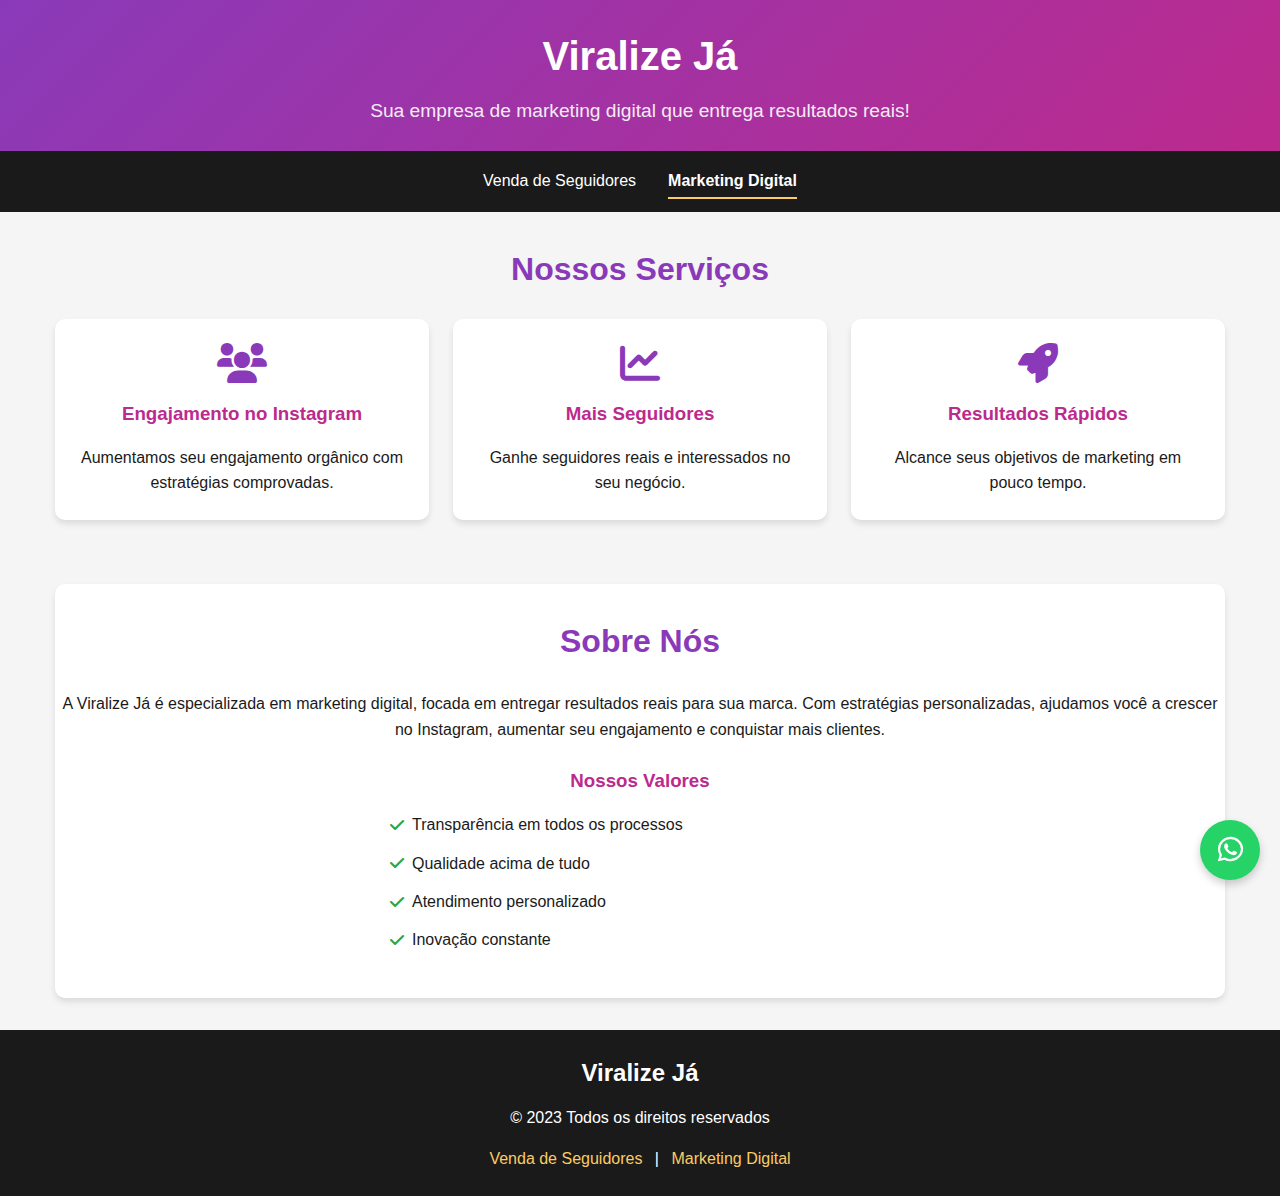
==== marketing.html @ 75e2b8ad "Add files via upload" ====
<!DOCTYPE html>
<html lang="pt-BR">
<head>
    <meta charset="UTF-8">
    <meta name="viewport" content="width=device-width, initial-scale=1.0">
    <title>Viralize Já - Marketing Digital</title>
    <link rel="stylesheet" href="styles.css">
    <link rel="stylesheet" href="https://cdnjs.cloudflare.com/ajax/libs/font-awesome/6.0.0/css/all.min.css">
    <link rel="icon" href="images/whatsapp-icon.jpeg">
</head>
<body>
    <header>
        <div class="container">
            <h1>Viralize Já</h1>
            <p>Sua empresa de marketing digital que entrega resultados reais!</p>
        </div>
    </header>

    <nav class="main-nav">
        <div class="container">
            <a href="index.html" class="nav-link">Venda de Seguidores</a>
            <a href="marketing.html" class="nav-link active">Marketing Digital</a>
        </div>
    </nav>

    <div class="container">
        <section id="servicos">
            <h2>Nossos Serviços</h2>
            <div class="servicos-grid">
                <div class="servico">
                    <i class="fas fa-users"></i>
                    <h3>Engajamento no Instagram</h3>
                    <p>Aumentamos seu engajamento orgânico com estratégias comprovadas.</p>
                </div>
                <div class="servico">
                    <i class="fas fa-chart-line"></i>
                    <h3>Mais Seguidores</h3>
                    <p>Ganhe seguidores reais e interessados no seu negócio.</p>
                </div>
                <div class="servico">
                    <i class="fas fa-rocket"></i>
                    <h3>Resultados Rápidos</h3>
                    <p>Alcance seus objetivos de marketing em pouco tempo.</p>
                </div>
            </div>
        </section>

        <section id="sobre">
            <h2>Sobre Nós</h2>
            <p>A Viralize Já é especializada em marketing digital, focada em entregar resultados reais para sua marca. Com estratégias personalizadas, ajudamos você a crescer no Instagram, aumentar seu engajamento e conquistar mais clientes.</p>
            
            <div class="valores">
                <h3>Nossos Valores</h3>
                <ul>
                    <li><i class="fas fa-check"></i> Transparência em todos os processos</li>
                    <li><i class="fas fa-check"></i> Qualidade acima de tudo</li>
                    <li><i class="fas fa-check"></i> Atendimento personalizado</li>
                    <li><i class="fas fa-check"></i> Inovação constante</li>
                </ul>
            </div>
        </section>
    </div>

    <footer>
        <div class="container">
            <div class="footer-logo">Viralize Já</div>
            <p>© 2023 Todos os direitos reservados</p>
            <div class="footer-links">
                <a href="index.html">Venda de Seguidores</a> | 
                <a href="marketing.html">Marketing Digital</a>
            </div>
        </div>
    </footer>

    <a href="https://wa.me/5511985310434" class="whatsapp-button" target="_blank">
        <i class="fab fa-whatsapp"></i>
    </a>

    <script src="js/script.js"></script>
</body>
</html>
---- styles.css ----
:root {
    --primary: #8a3ab9;
    --secondary: #bc2a8d;
    --accent: #fccc63;
    --dark: #1a1a1a;
    --light: #f8f9fa;
    --success: #28a745;
}

* {
    margin: 0;
    padding: 0;
    box-sizing: border-box;
    font-family: 'Segoe UI', Tahoma, Geneva, Verdana, sans-serif;
}

body {
    background-color: #f5f5f5;
    color: var(--dark);
    line-height: 1.6;
}

.container {
    max-width: 1200px;
    margin: 0 auto;
    padding: 0 15px;
}

/* Header */
header {
    background: linear-gradient(135deg, var(--primary), var(--secondary));
    color: white;
    padding: 1.5rem 0;
    text-align: center;
    box-shadow: 0 4px 12px rgba(0, 0, 0, 0.1);
}

header h1 {
    font-size: 2rem;
    margin-bottom: 0.5rem;
}

header p {
    font-size: 1rem;
    opacity: 0.9;
}

/* Navigation */
.main-nav {
    background-color: var(--dark);
    padding: 0.8rem 0;
}

.main-nav .container {
    display: flex;
    justify-content: center;
    gap: 1rem;
}

.nav-link {
    color: white;
    text-decoration: none;
    font-weight: 500;
    padding: 0.3rem 0;
    position: relative;
}

.nav-link.active {
    font-weight: 700;
}

.nav-link.active::after {
    content: '';
    position: absolute;
    bottom: 0;
    left: 0;
    width: 100%;
    height: 2px;
    background-color: var(--accent);
}

/* Página de Vendas */
.intro {
    text-align: center;
    padding: 1.5rem;
    background-color: white;
    margin: 1.5rem 0;
    border-radius: 10px;
    box-shadow: 0 4px 6px rgba(0, 0, 0, 0.05);
}

.intro h2 {
    font-size: 1.5rem;
    margin-bottom: 1rem;
    color: var(--primary);
}

.products {
    display: flex;
    flex-wrap: wrap;
    justify-content: center;
    gap: 1.5rem;
    margin: 2rem 0;
}

.product-category {
    background: white;
    border-radius: 10px;
    overflow: hidden;
    box-shadow: 0 4px 6px rgba(0, 0, 0, 0.05);
    width: 100%;
}

.category-header {
    background: linear-gradient(135deg, var(--primary), var(--secondary));
    color: white;
    padding: 0.8rem;
    text-align: center;
    font-size: 1.2rem;
    font-weight: 600;
}

.product-list {
    padding: 1rem;
}

.product-item {
    display: flex;
    flex-direction: column;
    padding: 0.8rem;
    border-bottom: 1px solid #eee;
}

.product-info {
    width: 100%;
    margin-bottom: 0.5rem;
}

.product-name {
    font-weight: 600;
    font-size: 1rem;
}

.product-price {
    color: var(--success);
    font-weight: 700;
    font-size: 1.1rem;
    margin: 0.5rem 0;
}

.buy-btn {
    background: linear-gradient(135deg, var(--primary), var(--secondary));
    color: white;
    border: none;
    padding: 0.6rem;
    border-radius: 5px;
    cursor: pointer;
    font-weight: 600;
    box-shadow: 0 2px 4px rgba(0, 0, 0, 0.1);
    width: 100%;
}

.features {
    display: flex;
    flex-wrap: wrap;
    justify-content: center;
    gap: 1.5rem;
    margin: 2rem 0;
}

.feature-card {
    background: white;
    border-radius: 10px;
    padding: 1.5rem;
    width: 100%;
    text-align: center;
    box-shadow: 0 4px 6px rgba(0, 0, 0, 0.05);
}

.feature-icon {
    font-size: 2rem;
    color: var(--primary);
    margin-bottom: 0.8rem;
}

.feature-title {
    font-size: 1.1rem;
    margin-bottom: 0.8rem;
    color: var(--primary);
}

/* Página de Marketing */
#servicos {
    padding: 2rem 0;
}

#servicos h2 {
    text-align: center;
    margin-bottom: 1.5rem;
    color: var(--primary);
    font-size: 1.8rem;
}

.servicos-grid {
    display: grid;
    grid-template-columns: 1fr;
    gap: 1.5rem;
    margin-top: 1.5rem;
}

.servico {
    background-color: white;
    padding: 1.5rem;
    border-radius: 10px;
    box-shadow: 0 4px 6px rgba(0, 0, 0, 0.1);
    text-align: center;
}

.servico i {
    font-size: 2.5rem;
    color: var(--primary);
    margin-bottom: 1rem;
}

.servico h3 {
    margin-bottom: 1rem;
    color: var(--secondary);
}

#sobre {
    padding: 2rem 0;
    background-color: white;
    margin: 2rem 0;
    border-radius: 10px;
    box-shadow: 0 4px 6px rgba(0, 0, 0, 0.1);
}

#sobre h2 {
    text-align: center;
    margin-bottom: 1.5rem;
    color: var(--primary);
    font-size: 1.8rem;
}

#sobre p {
    margin-bottom: 1.5rem;
    text-align: center;
}

.valores {
    margin-top: 1.5rem;
}

.valores h3 {
    text-align: center;
    margin-bottom: 1rem;
    color: var(--secondary);
}

.valores ul {
    list-style: none;
    max-width: 500px;
    margin: 0 auto;
}

.valores li {
    margin-bottom: 0.8rem;
    display: flex;
    align-items: center;
}

.valores i {
    color: var(--success);
    margin-right: 0.5rem;
}

/* Footer */
footer {
    background-color: var(--dark);
    color: white;
    text-align: center;
    padding: 1.5rem 0;
    margin-top: 2rem;
}

.footer-logo {
    font-size: 1.5rem;
    font-weight: 800;
    margin-bottom: 0.8rem;
}

.footer-links {
    margin-top: 1rem;
}

.footer-links a {
    color: var(--accent);
    text-decoration: none;
    margin: 0 0.5rem;
}

/* WhatsApp Button */
.whatsapp-button {
    position: fixed;
    bottom: 20px;
    right: 20px;
    background-color: #25D366;
    color: white;
    width: 50px;
    height: 50px;
    border-radius: 50%;
    display: flex;
    justify-content: center;
    align-items: center;
    font-size: 1.5rem;
    box-shadow: 0 4px 8px rgba(0, 0, 0, 0.2);
    z-index: 100;
    text-decoration: none;
}

/* Responsividade */
@media (min-width: 768px) {
    header h1 {
        font-size: 2.5rem;
    }
    
    header p {
        font-size: 1.2rem;
    }
    
    .main-nav .container {
        gap: 2rem;
    }
    
    .intro h2 {
        font-size: 2rem;
    }
    
    .product-item {
        flex-direction: row;
        justify-content: space-between;
        align-items: center;
    }
    
    .product-info {
        flex: 1;
        margin-bottom: 0;
    }
    
    .product-price {
        margin: 0 1rem;
        white-space: nowrap;
    }
    
    .buy-btn {
        width: auto;
    }
    
    .servicos-grid {
        grid-template-columns: repeat(3, 1fr);
    }
    
    #servicos h2, #sobre h2 {
        font-size: 2rem;
    }
    
    .whatsapp-button {
        width: 60px;
        height: 60px;
        font-size: 1.8rem;
    }
}
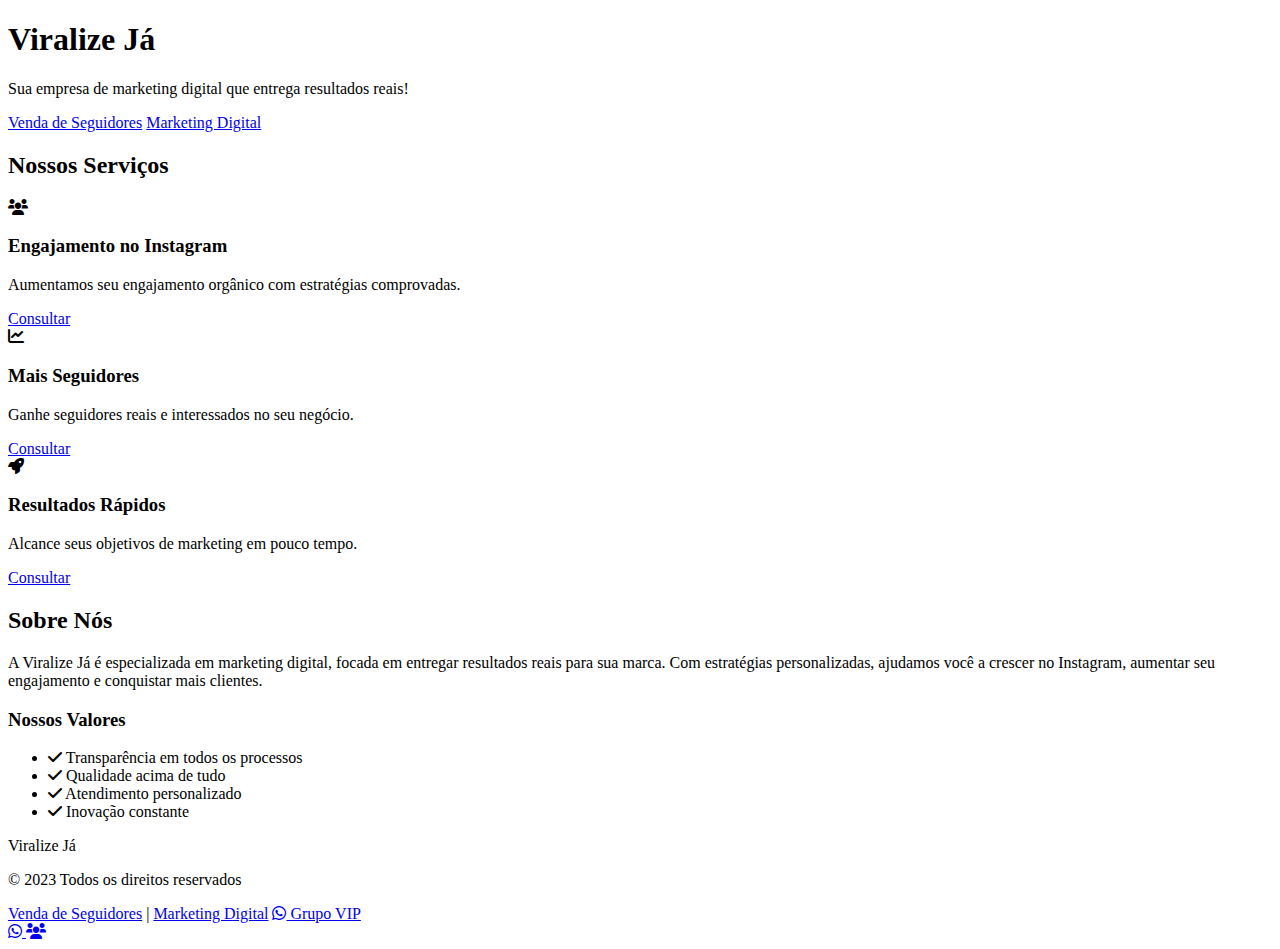
==== commit 8d79b52b: "Update marketing.html" ====
--- a/marketing.html
+++ b/marketing.html
@@ -4,7 +4,7 @@
     <meta charset="UTF-8">
     <meta name="viewport" content="width=device-width, initial-scale=1.0">
     <title>Viralize Já - Marketing Digital</title>
-    <link rel="stylesheet" href="styles.css">
+    <link rel="stylesheet" href="css/styles.css">
     <link rel="stylesheet" href="https://cdnjs.cloudflare.com/ajax/libs/font-awesome/6.0.0/css/all.min.css">
     <link rel="icon" href="images/whatsapp-icon.jpeg">
 </head>
@@ -31,16 +31,19 @@
                     <i class="fas fa-users"></i>
                     <h3>Engajamento no Instagram</h3>
                     <p>Aumentamos seu engajamento orgânico com estratégias comprovadas.</p>
+                    <a href="https://wa.me/5511985310434?text=✅%20*Viralize%20Já*%20✅%0A%0A📌%20*Serviço:*%20Engajamento%20no%20Instagram%0A💰%20*Valor:*%20Consultar%0A%0AEu%20quero%20saber%20mais%20sobre%20este%20serviço!" class="buy-btn">Consultar</a>
                 </div>
                 <div class="servico">
                     <i class="fas fa-chart-line"></i>
                     <h3>Mais Seguidores</h3>
                     <p>Ganhe seguidores reais e interessados no seu negócio.</p>
+                    <a href="https://wa.me/5511985310434?text=✅%20*Viralize%20Já*%20✅%0A%0A📌%20*Serviço:*%20Crescimento%20de%20Seguidores%0A💰%20*Valor:*%20Consultar%0A%0AEu%20quero%20saber%20mais%20sobre%20este%20serviço!" class="buy-btn">Consultar</a>
                 </div>
                 <div class="servico">
                     <i class="fas fa-rocket"></i>
                     <h3>Resultados Rápidos</h3>
                     <p>Alcance seus objetivos de marketing em pouco tempo.</p>
+                    <a href="https://wa.me/5511985310434?text=✅%20*Viralize%20Já*%20✅%0A%0A📌%20*Serviço:*%20Resultados%20Rápidos%0A💰%20*Valor:*%20Consultar%0A%0AEu%20quero%20saber%20mais%20sobre%20este%20serviço!" class="buy-btn">Consultar</a>
                 </div>
             </div>
         </section>
@@ -68,14 +71,19 @@
             <div class="footer-links">
                 <a href="index.html">Venda de Seguidores</a> | 
                 <a href="marketing.html">Marketing Digital</a>
+                <a href="https://chat.whatsapp.com/LRmUYchsaDv9oKbH7AMEqA" class="group-link" target="_blank">
+                    <i class="fab fa-whatsapp"></i> Grupo VIP
+                </a>
             </div>
         </div>
     </footer>
 
-    <a href="https://wa.me/5511985310434" class="whatsapp-button" target="_blank">
+    <a href="#" class="whatsapp-button" target="_blank">
         <i class="fab fa-whatsapp"></i>
     </a>
 
-    <script src="js/script.js"></script>
+    <a href="https://chat.whatsapp.com/LRmUYchsaDv9oKbH7AMEqA" class="whatsapp-group-button" target="_blank" title="Entrar no Grupo">
+        <i class="fas fa-users"></i>
+    </a>
 </body>
-</html>+</html>
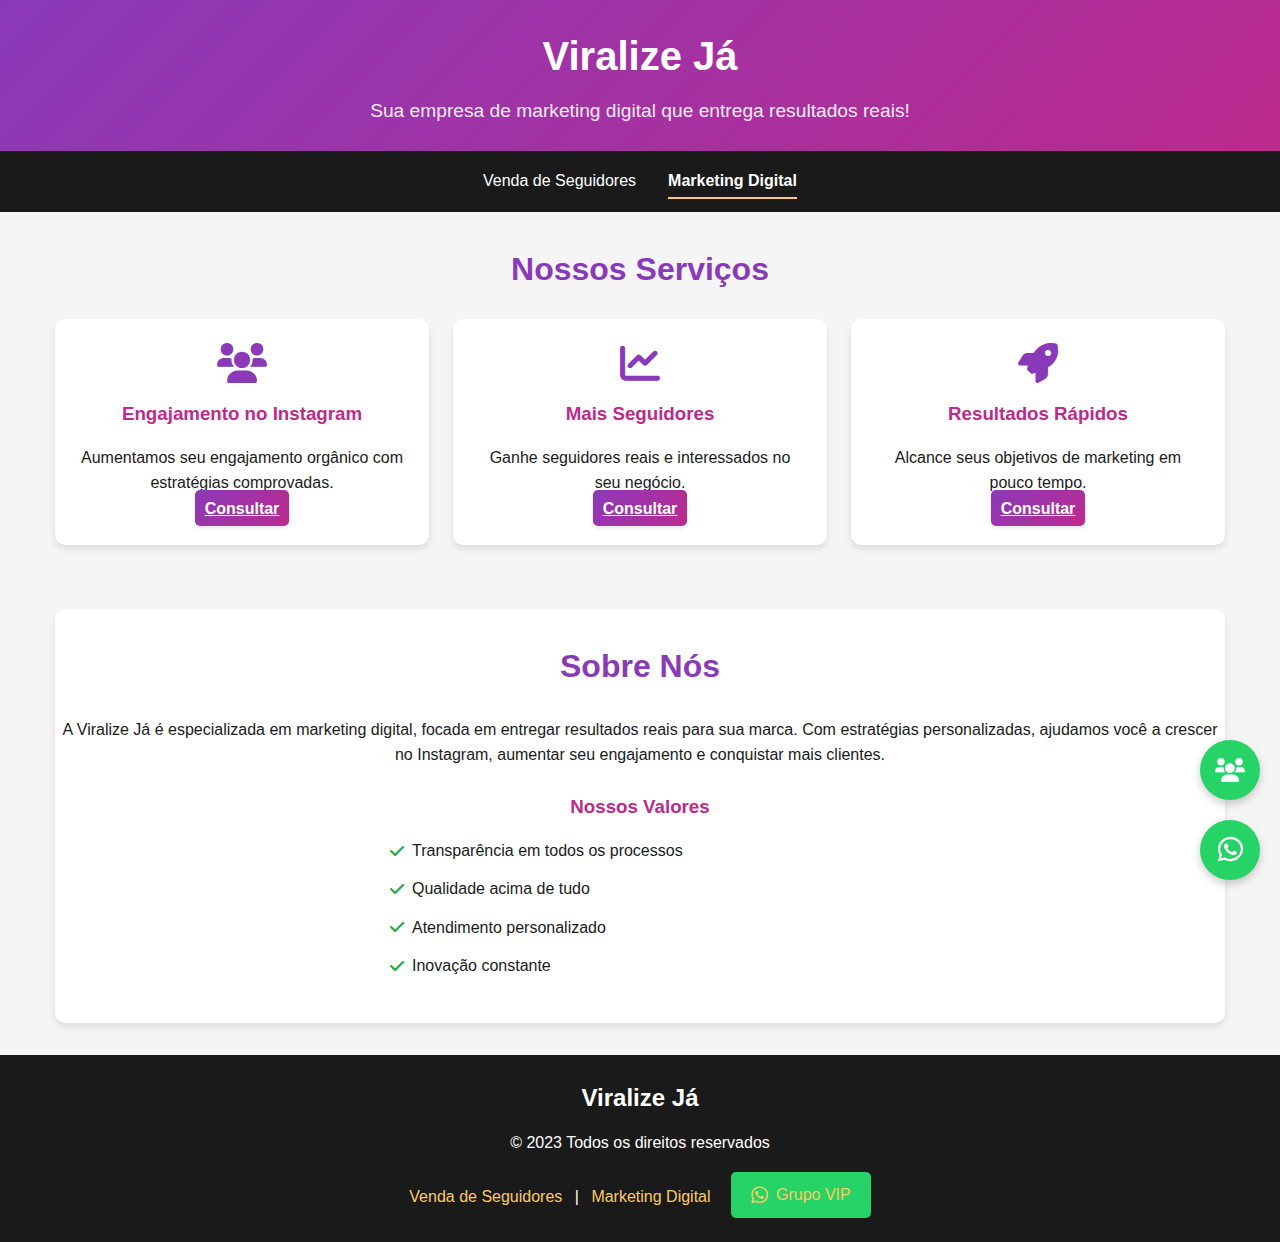
==== commit 5de8e8d3: "Update marketing.html" ====
--- a/marketing.html
+++ b/marketing.html
@@ -4,7 +4,7 @@
     <meta charset="UTF-8">
     <meta name="viewport" content="width=device-width, initial-scale=1.0">
     <title>Viralize Já - Marketing Digital</title>
-    <link rel="stylesheet" href="css/styles.css">
+    <link rel="stylesheet" href="styles.css">
     <link rel="stylesheet" href="https://cdnjs.cloudflare.com/ajax/libs/font-awesome/6.0.0/css/all.min.css">
     <link rel="icon" href="images/whatsapp-icon.jpeg">
 </head>
--- a/styles.css
+++ b/styles.css
@@ -0,0 +1,428 @@
+:root {
+    --primary: #8a3ab9;
+    --secondary: #bc2a8d;
+    --accent: #fccc63;
+    --dark: #1a1a1a;
+    --light: #f8f9fa;
+    --success: #28a745;
+}
+
+* {
+    margin: 0;
+    padding: 0;
+    box-sizing: border-box;
+    font-family: 'Segoe UI', Tahoma, Geneva, Verdana, sans-serif;
+}
+
+body {
+    background-color: #f5f5f5;
+    color: var(--dark);
+    line-height: 1.6;
+}
+
+.container {
+    max-width: 1200px;
+    margin: 0 auto;
+    padding: 0 15px;
+}
+
+/* Header */
+header {
+    background: linear-gradient(135deg, var(--primary), var(--secondary));
+    color: white;
+    padding: 1.5rem 0;
+    text-align: center;
+    box-shadow: 0 4px 12px rgba(0, 0, 0, 0.1);
+}
+
+header h1 {
+    font-size: 2rem;
+    margin-bottom: 0.5rem;
+}
+
+header p {
+    font-size: 1rem;
+    opacity: 0.9;
+}
+
+/* Navigation */
+.main-nav {
+    background-color: var(--dark);
+    padding: 0.8rem 0;
+}
+
+.main-nav .container {
+    display: flex;
+    justify-content: center;
+    gap: 1rem;
+}
+
+.nav-link {
+    color: white;
+    text-decoration: none;
+    font-weight: 500;
+    padding: 0.3rem 0;
+    position: relative;
+}
+
+.nav-link.active {
+    font-weight: 700;
+}
+
+.nav-link.active::after {
+    content: '';
+    position: absolute;
+    bottom: 0;
+    left: 0;
+    width: 100%;
+    height: 2px;
+    background-color: var(--accent);
+}
+
+/* Página de Vendas */
+.intro {
+    text-align: center;
+    padding: 1.5rem;
+    background-color: white;
+    margin: 1.5rem 0;
+    border-radius: 10px;
+    box-shadow: 0 4px 6px rgba(0, 0, 0, 0.05);
+}
+
+.intro h2 {
+    font-size: 1.5rem;
+    margin-bottom: 1rem;
+    color: var(--primary);
+}
+
+.products {
+    display: flex;
+    flex-wrap: wrap;
+    justify-content: center;
+    gap: 1.5rem;
+    margin: 2rem 0;
+}
+
+.product-category {
+    background: white;
+    border-radius: 10px;
+    overflow: hidden;
+    box-shadow: 0 4px 6px rgba(0, 0, 0, 0.05);
+    width: 100%;
+}
+
+.category-header {
+    background: linear-gradient(135deg, var(--primary), var(--secondary));
+    color: white;
+    padding: 0.8rem;
+    text-align: center;
+    font-size: 1.2rem;
+    font-weight: 600;
+}
+
+.product-list {
+    padding: 1rem;
+}
+
+.product-item {
+    display: flex;
+    flex-direction: column;
+    padding: 0.8rem;
+    border-bottom: 1px solid #eee;
+}
+
+.product-info {
+    width: 100%;
+    margin-bottom: 0.5rem;
+}
+
+.product-name {
+    font-weight: 600;
+    font-size: 1rem;
+}
+
+.product-price {
+    color: var(--success);
+    font-weight: 700;
+    font-size: 1.1rem;
+    margin: 0.5rem 0;
+}
+
+.buy-btn {
+    background: linear-gradient(135deg, var(--primary), var(--secondary));
+    color: white;
+    border: none;
+    padding: 0.6rem;
+    border-radius: 5px;
+    cursor: pointer;
+    font-weight: 600;
+    box-shadow: 0 2px 4px rgba(0, 0, 0, 0.1);
+    width: 100%;
+}
+
+.features {
+    display: flex;
+    flex-wrap: wrap;
+    justify-content: center;
+    gap: 1.5rem;
+    margin: 2rem 0;
+}
+
+.feature-card {
+    background: white;
+    border-radius: 10px;
+    padding: 1.5rem;
+    width: 100%;
+    text-align: center;
+    box-shadow: 0 4px 6px rgba(0, 0, 0, 0.05);
+}
+
+.feature-icon {
+    font-size: 2rem;
+    color: var(--primary);
+    margin-bottom: 0.8rem;
+}
+
+.feature-title {
+    font-size: 1.1rem;
+    margin-bottom: 0.8rem;
+    color: var(--primary);
+}
+
+/* Página de Marketing */
+#servicos {
+    padding: 2rem 0;
+}
+
+#servicos h2 {
+    text-align: center;
+    margin-bottom: 1.5rem;
+    color: var(--primary);
+    font-size: 1.8rem;
+}
+
+.servicos-grid {
+    display: grid;
+    grid-template-columns: 1fr;
+    gap: 1.5rem;
+    margin-top: 1.5rem;
+}
+
+.servico {
+    background-color: white;
+    padding: 1.5rem;
+    border-radius: 10px;
+    box-shadow: 0 4px 6px rgba(0, 0, 0, 0.1);
+    text-align: center;
+}
+
+.servico i {
+    font-size: 2.5rem;
+    color: var(--primary);
+    margin-bottom: 1rem;
+}
+
+.servico h3 {
+    margin-bottom: 1rem;
+    color: var(--secondary);
+}
+
+#sobre {
+    padding: 2rem 0;
+    background-color: white;
+    margin: 2rem 0;
+    border-radius: 10px;
+    box-shadow: 0 4px 6px rgba(0, 0, 0, 0.1);
+}
+
+#sobre h2 {
+    text-align: center;
+    margin-bottom: 1.5rem;
+    color: var(--primary);
+    font-size: 1.8rem;
+}
+
+#sobre p {
+    margin-bottom: 1.5rem;
+    text-align: center;
+}
+
+.valores {
+    margin-top: 1.5rem;
+}
+
+.valores h3 {
+    text-align: center;
+    margin-bottom: 1rem;
+    color: var(--secondary);
+}
+
+.valores ul {
+    list-style: none;
+    max-width: 500px;
+    margin: 0 auto;
+}
+
+.valores li {
+    margin-bottom: 0.8rem;
+    display: flex;
+    align-items: center;
+}
+
+.valores i {
+    color: var(--success);
+    margin-right: 0.5rem;
+}
+
+/* Footer */
+footer {
+    background-color: var(--dark);
+    color: white;
+    text-align: center;
+    padding: 1.5rem 0;
+    margin-top: 2rem;
+}
+
+.footer-logo {
+    font-size: 1.5rem;
+    font-weight: 800;
+    margin-bottom: 0.8rem;
+}
+
+.footer-links {
+    margin-top: 1rem;
+}
+
+.footer-links a {
+    color: var(--accent);
+    text-decoration: none;
+    margin: 0 0.5rem;
+}
+
+/* WhatsApp Button */
+.whatsapp-button {
+    position: fixed;
+    bottom: 20px;
+    right: 20px;
+    background-color: #25D366;
+    color: white;
+    width: 50px;
+    height: 50px;
+    border-radius: 50%;
+    display: flex;
+    justify-content: center;
+    align-items: center;
+    font-size: 1.5rem;
+    box-shadow: 0 4px 8px rgba(0, 0, 0, 0.2);
+    z-index: 100;
+    text-decoration: none;
+}
+
+/* Responsividade */
+@media (min-width: 768px) {
+    header h1 {
+        font-size: 2.5rem;
+    }
+    
+    header p {
+        font-size: 1.2rem;
+    }
+    
+    .main-nav .container {
+        gap: 2rem;
+    }
+    
+    .intro h2 {
+        font-size: 2rem;
+    }
+    
+    .product-item {
+        flex-direction: row;
+        justify-content: space-between;
+        align-items: center;
+    }
+    
+    .product-info {
+        flex: 1;
+        margin-bottom: 0;
+    }
+    
+    .product-price {
+        margin: 0 1rem;
+        white-space: nowrap;
+    }
+    
+    .buy-btn {
+        width: auto;
+    }
+    
+    .servicos-grid {
+        grid-template-columns: repeat(3, 1fr);
+    }
+    
+    #servicos h2, #sobre h2 {
+        font-size: 2rem;
+    }
+    /* Botão do Grupo WhatsApp */
+.whatsapp-group-button {
+    position: fixed;
+    bottom: 90px;
+    right: 20px;
+    background-color: #25D366;
+    color: white;
+    width: 50px;
+    height: 50px;
+    border-radius: 50%;
+    display: flex;
+    justify-content: center;
+    align-items: center;
+    font-size: 1.5rem;
+    box-shadow: 0 4px 8px rgba(0, 0, 0, 0.2);
+    z-index: 100;
+    text-decoration: none;
+}
+
+.whatsapp-group-button i {
+    font-size: 1.3rem;
+}
+
+.group-link {
+    display: inline-flex;
+    align-items: center;
+    gap: 8px;
+    background-color: #25D366;
+    color: white;
+    padding: 8px 15px;
+    border-radius: 5px;
+    text-decoration: none;
+    font-weight: 500;
+    margin-top: 10px;
+}
+
+.group-link i {
+    font-size: 1.2rem;
+}
+
+/* Ajuste para desktop */
+@media (min-width: 768px) {
+    .whatsapp-group-button {
+        width: 60px;
+        height: 60px;
+        font-size: 1.8rem;
+        bottom: 100px;
+    }
+    
+    .whatsapp-group-button i {
+        font-size: 1.5rem;
+    }
+    
+    .group-link {
+        padding: 10px 20px;
+    }
+}
+    .whatsapp-button {
+        width: 60px;
+        height: 60px;
+        font-size: 1.8rem;
+    }
+}
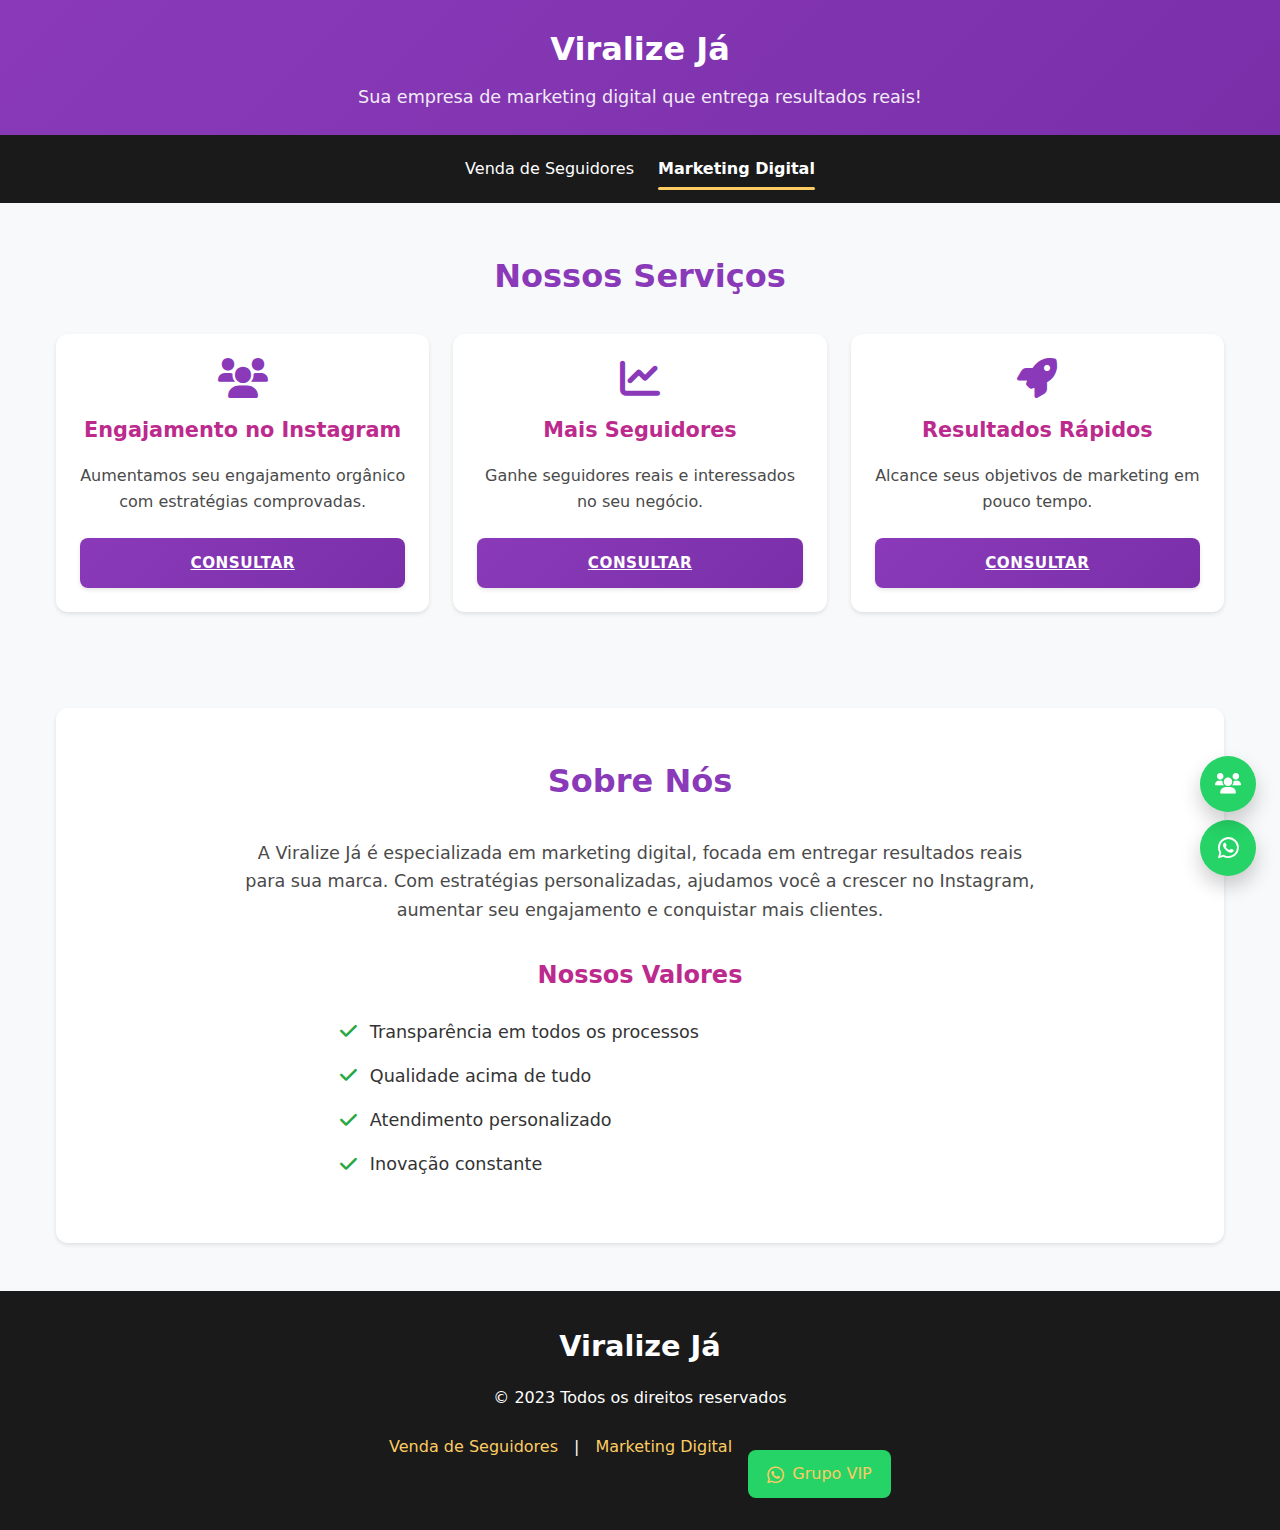
==== commit b88a9adc: "Update marketing.html" ====
--- a/marketing.html
+++ b/marketing.html
@@ -7,6 +7,7 @@
     <link rel="stylesheet" href="styles.css">
     <link rel="stylesheet" href="https://cdnjs.cloudflare.com/ajax/libs/font-awesome/6.0.0/css/all.min.css">
     <link rel="icon" href="images/whatsapp-icon.jpeg">
+      <link rel="icon" type="image/x-icon" href="WhatsApp Image 2025-03-20 at 14.32.44.jpeg">
 </head>
 <body>
     <header>
--- a/styles.css
+++ b/styles.css
@@ -1,428 +1,669 @@
 :root {
-    --primary: #8a3ab9;
-    --secondary: #bc2a8d;
-    --accent: #fccc63;
-    --dark: #1a1a1a;
-    --light: #f8f9fa;
-    --success: #28a745;
-}
-
+  /* Cores */
+  --primary: #8a3ab9;
+  --primary-dark: #7a2fa9;
+  --secondary: #bc2a8d;
+  --secondary-dark: #ac2580;
+  --accent: #fccc63;
+  --accent-dark: #ecbc53;
+  --success: #28a745;
+  --success-dark: #1e9038;
+  --whatsapp: #25D366;
+  --whatsapp-dark: #20bd59;
+  --danger: #dc3545;
+  --warning: #ffc107;
+  --info: #17a2b8;
+  
+  /* Tons de cinza */
+  --dark: #1a1a1a;
+  --gray-800: #2d2d2d;
+  --gray-700: #4a4a4a;
+  --gray-600: #6c6c6c;
+  --gray-500: #929292;
+  --gray-400: #b8b8b8;
+  --gray-300: #d9d9d9;
+  --gray-200: #e9e9e9;
+  --gray-100: #f3f3f3;
+  --light: #f8f9fa;
+  --white: #ffffff;
+  
+  /* Texto */
+  --text-light: #ffffff;
+  --text-dark: #333333;
+  --text-muted: #6c757d;
+  
+  /* Bordas */
+  --border-radius: 12px;
+  --border-radius-sm: 8px;
+  --border-radius-lg: 16px;
+  
+  /* Sombras */
+  --shadow-sm: 0 2px 4px rgba(0,0,0,0.1);
+  --shadow: 0 4px 6px rgba(0,0,0,0.1);
+  --shadow-md: 0 6px 12px rgba(0,0,0,0.15);
+  --shadow-lg: 0 10px 20px rgba(0,0,0,0.2);
+  
+  /* Transições */
+  --transition: all 0.3s cubic-bezier(0.25, 0.8, 0.25, 1);
+  --transition-fast: all 0.15s ease;
+}
+
+/* Reset e Base */
 * {
-    margin: 0;
-    padding: 0;
-    box-sizing: border-box;
-    font-family: 'Segoe UI', Tahoma, Geneva, Verdana, sans-serif;
+  margin: 0;
+  padding: 0;
+  box-sizing: border-box;
+  -webkit-tap-highlight-color: transparent;
 }
 
 body {
-    background-color: #f5f5f5;
-    color: var(--dark);
-    line-height: 1.6;
+  font-family: 'Segoe UI', system-ui, -apple-system, BlinkMacSystemFont, Roboto, Oxygen, Ubuntu, Cantarell, sans-serif;
+  background-color: var(--light);
+  color: var(--text-dark);
+  line-height: 1.6;
+  font-size: 1rem;
+  overflow-x: hidden;
 }
 
 .container {
-    max-width: 1200px;
-    margin: 0 auto;
-    padding: 0 15px;
+  width: 100%;
+  max-width: 1200px;
+  padding: 0 1rem;
+  margin: 0 auto;
 }
 
 /* Header */
 header {
-    background: linear-gradient(135deg, var(--primary), var(--secondary));
-    color: white;
-    padding: 1.5rem 0;
-    text-align: center;
-    box-shadow: 0 4px 12px rgba(0, 0, 0, 0.1);
+  background: linear-gradient(135deg, var(--primary), var(--primary-dark));
+  color: var(--text-light);
+  padding: 1.5rem 0;
+  text-align: center;
+  box-shadow: var(--shadow);
 }
 
 header h1 {
-    font-size: 2rem;
-    margin-bottom: 0.5rem;
+  font-size: 2rem;
+  margin-bottom: 0.5rem;
+  font-weight: 700;
 }
 
 header p {
-    font-size: 1rem;
-    opacity: 0.9;
-}
-
-/* Navigation */
+  font-size: 1.1rem;
+  opacity: 0.9;
+  max-width: 800px;
+  margin: 0 auto;
+}
+
+/* Navegação */
 .main-nav {
-    background-color: var(--dark);
-    padding: 0.8rem 0;
+  background-color: var(--dark);
+  padding: 0.8rem 0;
+  position: sticky;
+  top: 0;
+  z-index: 1000;
 }
 
 .main-nav .container {
-    display: flex;
-    justify-content: center;
-    gap: 1rem;
+  display: flex;
+  justify-content: center;
+  gap: 1.5rem;
 }
 
 .nav-link {
-    color: white;
-    text-decoration: none;
-    font-weight: 500;
-    padding: 0.3rem 0;
-    position: relative;
+  color: var(--text-light);
+  text-decoration: none;
+  font-weight: 500;
+  padding: 0.5rem 0;
+  position: relative;
+  transition: var(--transition-fast);
 }
 
 .nav-link.active {
-    font-weight: 700;
+  font-weight: 600;
 }
 
 .nav-link.active::after {
-    content: '';
-    position: absolute;
-    bottom: 0;
-    left: 0;
-    width: 100%;
-    height: 2px;
-    background-color: var(--accent);
-}
-
-/* Página de Vendas */
+  content: '';
+  position: absolute;
+  bottom: 0;
+  left: 0;
+  width: 100%;
+  height: 3px;
+  background-color: var(--accent);
+  border-radius: 3px;
+}
+
+/* Seção Intro */
 .intro {
-    text-align: center;
-    padding: 1.5rem;
-    background-color: white;
-    margin: 1.5rem 0;
-    border-radius: 10px;
-    box-shadow: 0 4px 6px rgba(0, 0, 0, 0.05);
+  text-align: center;
+  padding: 2rem;
+  background-color: var(--white);
+  margin: 2rem 0;
+  border-radius: var(--border-radius);
+  box-shadow: var(--shadow-sm);
 }
 
 .intro h2 {
-    font-size: 1.5rem;
-    margin-bottom: 1rem;
-    color: var(--primary);
-}
-
+  font-size: 1.8rem;
+  margin-bottom: 1rem;
+  color: var(--primary);
+}
+
+.intro p {
+  font-size: 1.1rem;
+  color: var(--gray-700);
+  max-width: 800px;
+  margin: 0 auto;
+}
+
+/* Produtos */
 .products {
-    display: flex;
-    flex-wrap: wrap;
-    justify-content: center;
-    gap: 1.5rem;
-    margin: 2rem 0;
+  display: grid;
+  grid-template-columns: 1fr;
+  gap: 1.5rem;
+  margin: 2rem 0;
+}
+
+@media (min-width: 768px) {
+  .products {
+    grid-template-columns: repeat(2, 1fr);
+  }
 }
 
 .product-category {
-    background: white;
-    border-radius: 10px;
-    overflow: hidden;
-    box-shadow: 0 4px 6px rgba(0, 0, 0, 0.05);
-    width: 100%;
+  background: var(--white);
+  border-radius: var(--border-radius);
+  overflow: hidden;
+  box-shadow: var(--shadow-sm);
 }
 
 .category-header {
-    background: linear-gradient(135deg, var(--primary), var(--secondary));
-    color: white;
-    padding: 0.8rem;
-    text-align: center;
-    font-size: 1.2rem;
-    font-weight: 600;
+  background: linear-gradient(135deg, var(--primary), var(--primary-dark));
+  color: var(--text-light);
+  padding: 1rem;
+  text-align: center;
+  font-size: 1.2rem;
+  font-weight: 600;
 }
 
 .product-list {
-    padding: 1rem;
+  padding: 1rem;
 }
 
 .product-item {
-    display: flex;
-    flex-direction: column;
-    padding: 0.8rem;
-    border-bottom: 1px solid #eee;
+  display: flex;
+  flex-direction: column;
+  padding: 1rem;
+  border-bottom: 1px solid var(--gray-200);
+  transition: var(--transition);
+}
+
+.product-item:last-child {
+  border-bottom: none;
+}
+
+.product-item:hover {
+  background-color: var(--gray-100);
 }
 
 .product-info {
-    width: 100%;
-    margin-bottom: 0.5rem;
+  margin-bottom: 0.8rem;
 }
 
 .product-name {
-    font-weight: 600;
-    font-size: 1rem;
+  font-weight: 600;
+  font-size: 1.1rem;
+  color: var(--text-dark);
 }
 
 .product-price {
-    color: var(--success);
-    font-weight: 700;
-    font-size: 1.1rem;
-    margin: 0.5rem 0;
-}
-
+  color: var(--success);
+  font-weight: 700;
+  font-size: 1.3rem;
+  margin: 0.5rem 0;
+  display: flex;
+  align-items: center;
+}
+
+.product-price::before {
+  content: 'R$';
+  font-size: 0.9em;
+  margin-right: 4px;
+}
+
+/* Botões de Compra Aprimorados */
 .buy-btn {
-    background: linear-gradient(135deg, var(--primary), var(--secondary));
-    color: white;
-    border: none;
-    padding: 0.6rem;
-    border-radius: 5px;
-    cursor: pointer;
-    font-weight: 600;
-    box-shadow: 0 2px 4px rgba(0, 0, 0, 0.1);
-    width: 100%;
-}
-
+  display: inline-flex;
+  align-items: center;
+  justify-content: center;
+  gap: 0.5rem;
+  background: linear-gradient(135deg, var(--primary), var(--primary-dark));
+  color: var(--text-light);
+  border: none;
+  padding: 0.8rem 1.5rem;
+  border-radius: var(--border-radius-sm);
+  font-weight: 600;
+  font-size: 0.95rem;
+  width: 100%;
+  cursor: pointer;
+  transition: var(--transition);
+  box-shadow: var(--shadow-sm);
+  position: relative;
+  overflow: hidden;
+  text-transform: uppercase;
+  letter-spacing: 0.5px;
+}
+
+.buy-btn::before {
+  content: '';
+  position: absolute;
+  top: 0;
+  left: -100%;
+  width: 100%;
+  height: 100%;
+  background: linear-gradient(90deg, transparent, rgba(255,255,255,0.2), transparent);
+  transition: var(--transition);
+}
+
+.buy-btn:hover {
+  transform: translateY(-2px);
+  box-shadow: var(--shadow-md);
+}
+
+.buy-btn:hover::before {
+  left: 100%;
+}
+
+.buy-btn:active {
+  transform: translateY(0);
+  box-shadow: var(--shadow-sm);
+}
+
+.buy-btn i {
+  font-size: 1.1rem;
+}
+
+/* Versão alternativa para curtidas */
+.buy-btn.curtidas {
+  background: linear-gradient(135deg, var(--secondary), var(--secondary-dark));
+}
+
+/* Features */
 .features {
-    display: flex;
-    flex-wrap: wrap;
-    justify-content: center;
-    gap: 1.5rem;
-    margin: 2rem 0;
+  display: grid;
+  grid-template-columns: 1fr;
+  gap: 1.5rem;
+  margin: 3rem 0;
+}
+
+@media (min-width: 768px) {
+  .features {
+    grid-template-columns: repeat(3, 1fr);
+  }
 }
 
 .feature-card {
-    background: white;
-    border-radius: 10px;
-    padding: 1.5rem;
-    width: 100%;
-    text-align: center;
-    box-shadow: 0 4px 6px rgba(0, 0, 0, 0.05);
+  background: var(--white);
+  border-radius: var(--border-radius);
+  padding: 1.5rem;
+  text-align: center;
+  box-shadow: var(--shadow-sm);
+  transition: var(--transition);
+}
+
+.feature-card:hover {
+  transform: translateY(-5px);
+  box-shadow: var(--shadow-md);
 }
 
 .feature-icon {
-    font-size: 2rem;
-    color: var(--primary);
-    margin-bottom: 0.8rem;
+  font-size: 2.5rem;
+  color: var(--primary);
+  margin-bottom: 1rem;
 }
 
 .feature-title {
-    font-size: 1.1rem;
-    margin-bottom: 0.8rem;
-    color: var(--primary);
-}
-
-/* Página de Marketing */
+  font-size: 1.2rem;
+  margin-bottom: 0.8rem;
+  color: var(--primary);
+  font-weight: 600;
+}
+
+.feature-card p {
+  font-size: 1rem;
+  color: var(--gray-700);
+}
+
+/* Página Marketing */
 #servicos {
-    padding: 2rem 0;
+  padding: 3rem 0;
 }
 
 #servicos h2 {
-    text-align: center;
-    margin-bottom: 1.5rem;
-    color: var(--primary);
-    font-size: 1.8rem;
+  text-align: center;
+  margin-bottom: 2rem;
+  color: var(--primary);
+  font-size: 2rem;
 }
 
 .servicos-grid {
-    display: grid;
-    grid-template-columns: 1fr;
-    gap: 1.5rem;
-    margin-top: 1.5rem;
+  display: grid;
+  grid-template-columns: 1fr;
+  gap: 1.5rem;
+  margin-top: 1.5rem;
+}
+
+@media (min-width: 768px) {
+  .servicos-grid {
+    grid-template-columns: repeat(3, 1fr);
+  }
 }
 
 .servico {
-    background-color: white;
-    padding: 1.5rem;
-    border-radius: 10px;
-    box-shadow: 0 4px 6px rgba(0, 0, 0, 0.1);
-    text-align: center;
+  background-color: var(--white);
+  padding: 1.5rem;
+  border-radius: var(--border-radius);
+  box-shadow: var(--shadow-sm);
+  text-align: center;
+  transition: var(--transition);
+}
+
+.servico:hover {
+  transform: translateY(-5px);
+  box-shadow: var(--shadow-md);
 }
 
 .servico i {
-    font-size: 2.5rem;
-    color: var(--primary);
-    margin-bottom: 1rem;
+  font-size: 2.5rem;
+  color: var(--primary);
+  margin-bottom: 1rem;
 }
 
 .servico h3 {
-    margin-bottom: 1rem;
-    color: var(--secondary);
-}
-
+  margin-bottom: 1rem;
+  color: var(--secondary);
+  font-size: 1.3rem;
+}
+
+.servico p {
+  font-size: 1rem;
+  color: var(--gray-700);
+  margin-bottom: 1.5rem;
+}
+
+/* Sobre Nós */
 #sobre {
-    padding: 2rem 0;
-    background-color: white;
-    margin: 2rem 0;
-    border-radius: 10px;
-    box-shadow: 0 4px 6px rgba(0, 0, 0, 0.1);
+  padding: 3rem;
+  background-color: var(--white);
+  margin: 3rem 0;
+  border-radius: var(--border-radius);
+  box-shadow: var(--shadow-sm);
 }
 
 #sobre h2 {
-    text-align: center;
-    margin-bottom: 1.5rem;
-    color: var(--primary);
-    font-size: 1.8rem;
+  text-align: center;
+  margin-bottom: 2rem;
+  color: var(--primary);
+  font-size: 2rem;
 }
 
 #sobre p {
-    margin-bottom: 1.5rem;
-    text-align: center;
+  margin-bottom: 1.5rem;
+  text-align: center;
+  font-size: 1.1rem;
+  color: var(--gray-700);
+  max-width: 800px;
+  margin-left: auto;
+  margin-right: auto;
 }
 
 .valores {
-    margin-top: 1.5rem;
+  margin-top: 2rem;
 }
 
 .valores h3 {
-    text-align: center;
-    margin-bottom: 1rem;
-    color: var(--secondary);
+  text-align: center;
+  margin-bottom: 1.5rem;
+  color: var(--secondary);
+  font-size: 1.5rem;
 }
 
 .valores ul {
-    list-style: none;
-    max-width: 500px;
-    margin: 0 auto;
+  list-style: none;
+  max-width: 600px;
+  margin: 0 auto;
 }
 
 .valores li {
-    margin-bottom: 0.8rem;
-    display: flex;
-    align-items: center;
+  margin-bottom: 1rem;
+  display: flex;
+  align-items: flex-start;
+  font-size: 1.1rem;
 }
 
 .valores i {
-    color: var(--success);
-    margin-right: 0.5rem;
+  color: var(--success);
+  margin-right: 0.8rem;
+  font-size: 1.2rem;
+  margin-top: 0.2rem;
 }
 
 /* Footer */
 footer {
-    background-color: var(--dark);
-    color: white;
-    text-align: center;
-    padding: 1.5rem 0;
-    margin-top: 2rem;
+  background-color: var(--dark);
+  color: var(--text-light);
+  text-align: center;
+  padding: 2rem 0;
+  margin-top: 3rem;
 }
 
 .footer-logo {
+  font-size: 1.8rem;
+  font-weight: 700;
+  margin-bottom: 1rem;
+}
+
+.footer-links {
+  display: flex;
+  flex-wrap: wrap;
+  justify-content: center;
+  gap: 1rem;
+  margin-top: 1.5rem;
+}
+
+.footer-links a {
+  color: var(--accent);
+  text-decoration: none;
+  font-weight: 500;
+  transition: var(--transition-fast);
+}
+
+.footer-links a:hover {
+  opacity: 0.8;
+}
+
+.group-link {
+  display: inline-flex;
+  align-items: center;
+  gap: 0.5rem;
+  background-color: var(--whatsapp);
+  color: var(--text-light);
+  padding: 0.7rem 1.2rem;
+  border-radius: var(--border-radius-sm);
+  text-decoration: none;
+  font-weight: 600;
+  margin-top: 1rem;
+  transition: var(--transition);
+}
+
+.group-link:hover {
+  background-color: var(--whatsapp-dark);
+  transform: translateY(-2px);
+}
+
+.group-link i {
+  font-size: 1.2rem;
+}
+
+/* Botões Flutuantes */
+.whatsapp-button {
+  position: fixed;
+  bottom: 1.5rem;
+  right: 1.5rem;
+  background-color: var(--whatsapp);
+  color: var(--text-light);
+  width: 3.5rem;
+  height: 3.5rem;
+  border-radius: 50%;
+  display: flex;
+  justify-content: center;
+  align-items: center;
+  font-size: 1.5rem;
+  box-shadow: var(--shadow-lg);
+  z-index: 1000;
+  text-decoration: none;
+  transition: var(--transition);
+}
+
+.whatsapp-button:hover {
+  transform: scale(1.1);
+  background-color: var(--whatsapp-dark);
+}
+
+.whatsapp-group-button {
+  position: fixed;
+  bottom: 5.5rem;
+  right: 1.5rem;
+  background-color: var(--whatsapp);
+  color: var(--text-light);
+  width: 3.5rem;
+  height: 3.5rem;
+  border-radius: 50%;
+  display: flex;
+  justify-content: center;
+  align-items: center;
+  font-size: 1.3rem;
+  box-shadow: var(--shadow-lg);
+  z-index: 1000;
+  text-decoration: none;
+  transition: var(--transition);
+}
+
+.whatsapp-group-button:hover {
+  transform: scale(1.1);
+  background-color: var(--whatsapp-dark);
+}
+
+/* Animações */
+@keyframes pulse {
+  0% { transform: scale(1); }
+  50% { transform: scale(1.05); }
+  100% { transform: scale(1); }
+}
+
+@keyframes float {
+  0% { transform: translateY(0); }
+  50% { transform: translateY(-5px); }
+  100% { transform: translateY(0); }
+}
+
+.highlight {
+  animation: pulse 2s infinite;
+}
+
+.float {
+  animation: float 3s ease-in-out infinite;
+}
+
+/* Efeitos Especiais para Botões */
+.buy-btn.discount {
+  position: relative;
+  overflow: visible;
+}
+
+.buy-btn.discount::after {
+  content: 'PROMOÇÃO';
+  position: absolute;
+  top: -0.5rem;
+  right: -0.5rem;
+  background-color: var(--accent);
+  color: var(--text-dark);
+  font-size: 0.7rem;
+  font-weight: bold;
+  padding: 0.2rem 0.6rem;
+  border-radius: 1rem;
+  box-shadow: var(--shadow-sm);
+  z-index: 1;
+}
+
+/* Loading */
+.buy-btn.loading {
+  position: relative;
+  color: transparent;
+  pointer-events: none;
+}
+
+.buy-btn.loading::before {
+  content: '';
+  position: absolute;
+  top: 50%;
+  left: 50%;
+  transform: translate(-50%, -50%);
+  width: 1.5rem;
+  height: 1.5rem;
+  border: 3px solid rgba(255,255,255,0.3);
+  border-radius: 50%;
+  border-top-color: var(--text-light);
+  animation: spin 0.8s linear infinite;
+}
+
+@keyframes spin {
+  to { transform: translate(-50%, -50%) rotate(360deg); }
+}
+
+/* Responsividade */
+@media (max-width: 768px) {
+  .container {
+    padding: 0 1.2rem;
+  }
+  
+  header h1 {
+    font-size: 1.8rem;
+  }
+  
+  header p {
+    font-size: 1rem;
+  }
+  
+  .main-nav .container {
+    gap: 1rem;
+  }
+  
+  .intro h2 {
     font-size: 1.5rem;
-    font-weight: 800;
-    margin-bottom: 0.8rem;
-}
-
-.footer-links {
-    margin-top: 1rem;
-}
-
-.footer-links a {
-    color: var(--accent);
-    text-decoration: none;
-    margin: 0 0.5rem;
-}
-
-/* WhatsApp Button */
-.whatsapp-button {
-    position: fixed;
-    bottom: 20px;
-    right: 20px;
-    background-color: #25D366;
-    color: white;
-    width: 50px;
-    height: 50px;
-    border-radius: 50%;
-    display: flex;
-    justify-content: center;
-    align-items: center;
-    font-size: 1.5rem;
-    box-shadow: 0 4px 8px rgba(0, 0, 0, 0.2);
-    z-index: 100;
-    text-decoration: none;
-}
-
-/* Responsividade */
-@media (min-width: 768px) {
-    header h1 {
-        font-size: 2.5rem;
-    }
-    
-    header p {
-        font-size: 1.2rem;
-    }
-    
-    .main-nav .container {
-        gap: 2rem;
-    }
-    
-    .intro h2 {
-        font-size: 2rem;
-    }
-    
-    .product-item {
-        flex-direction: row;
-        justify-content: space-between;
-        align-items: center;
-    }
-    
-    .product-info {
-        flex: 1;
-        margin-bottom: 0;
-    }
-    
-    .product-price {
-        margin: 0 1rem;
-        white-space: nowrap;
-    }
-    
-    .buy-btn {
-        width: auto;
-    }
-    
-    .servicos-grid {
-        grid-template-columns: repeat(3, 1fr);
-    }
-    
-    #servicos h2, #sobre h2 {
-        font-size: 2rem;
-    }
-    /* Botão do Grupo WhatsApp */
-.whatsapp-group-button {
-    position: fixed;
-    bottom: 90px;
-    right: 20px;
-    background-color: #25D366;
-    color: white;
-    width: 50px;
-    height: 50px;
-    border-radius: 50%;
-    display: flex;
-    justify-content: center;
-    align-items: center;
-    font-size: 1.5rem;
-    box-shadow: 0 4px 8px rgba(0, 0, 0, 0.2);
-    z-index: 100;
-    text-decoration: none;
-}
-
-.whatsapp-group-button i {
+  }
+  
+  .intro p {
+    font-size: 1rem;
+  }
+  
+  .product-item {
+    padding: 1rem 0.8rem;
+  }
+  
+  .buy-btn {
+    padding: 0.7rem 1rem;
+    font-size: 0.9rem;
+  }
+  
+  .whatsapp-button,
+  .whatsapp-group-button {
+    width: 3rem;
+    height: 3rem;
     font-size: 1.3rem;
-}
-
-.group-link {
-    display: inline-flex;
-    align-items: center;
-    gap: 8px;
-    background-color: #25D366;
-    color: white;
-    padding: 8px 15px;
-    border-radius: 5px;
-    text-decoration: none;
-    font-weight: 500;
-    margin-top: 10px;
-}
-
-.group-link i {
-    font-size: 1.2rem;
-}
-
-/* Ajuste para desktop */
-@media (min-width: 768px) {
-    .whatsapp-group-button {
-        width: 60px;
-        height: 60px;
-        font-size: 1.8rem;
-        bottom: 100px;
-    }
-    
-    .whatsapp-group-button i {
-        font-size: 1.5rem;
-    }
-    
-    .group-link {
-        padding: 10px 20px;
-    }
-}
-    .whatsapp-button {
-        width: 60px;
-        height: 60px;
-        font-size: 1.8rem;
-    }
-}
+  }
+  
+  .whatsapp-group-button {
+    bottom: 4.5rem;
+  }
+}
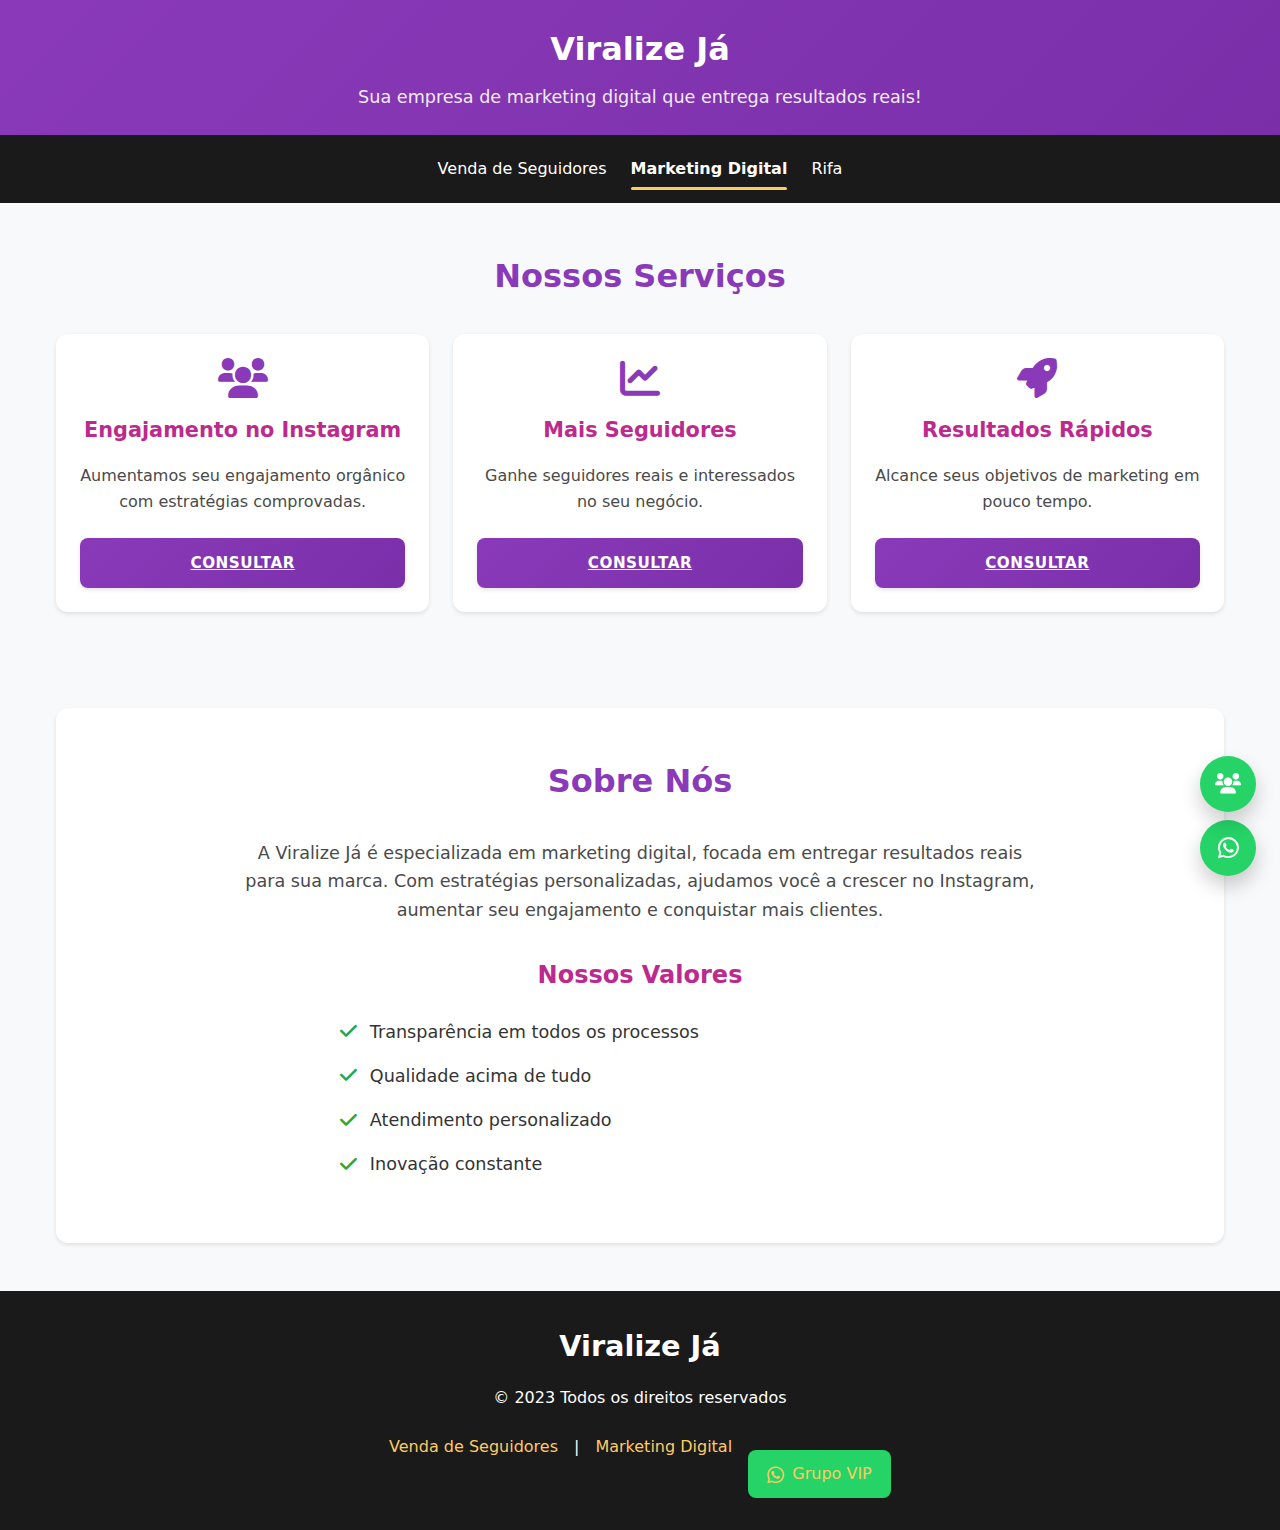
==== commit d0970de3: "Update marketing.html" ====
--- a/marketing.html
+++ b/marketing.html
@@ -21,6 +21,7 @@
         <div class="container">
             <a href="index.html" class="nav-link">Venda de Seguidores</a>
             <a href="marketing.html" class="nav-link active">Marketing Digital</a>
+              <a href="rifa.html" class="nav-link">Rifa</a>
         </div>
     </nav>
 
